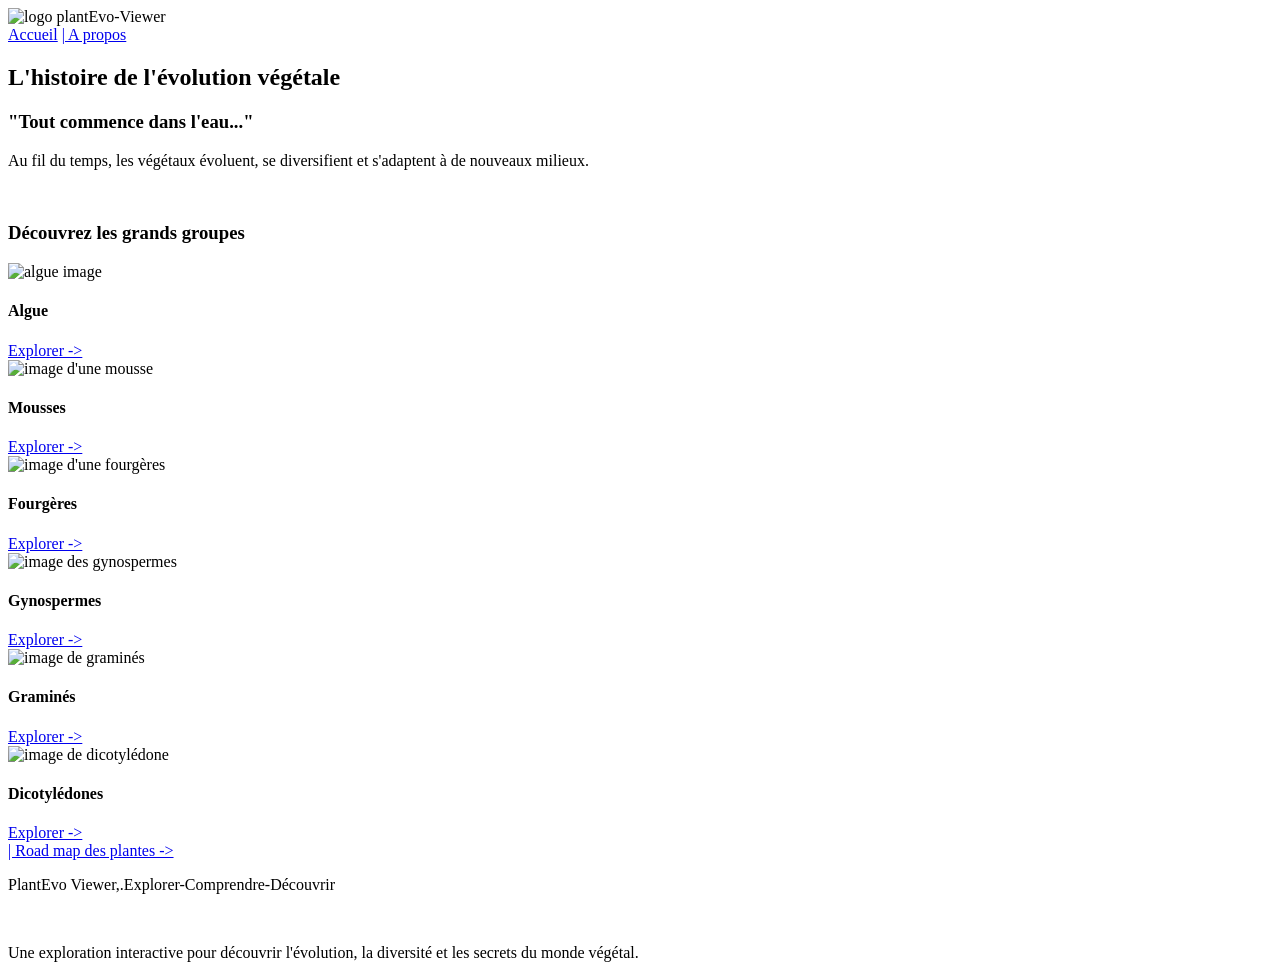
==== index.html @ d21500cf "Fin d'ajout des élements du footer" ====
<!DOCTYPE html>
<html lang="fr">
<head>
    <meta charset="UTF-8">
    <meta name="viewport" content="width=device-width, initial-scale=1.0">
    <title>plantevo_viewer</title>
    <link rel="stylesheet" href="index.css">
</head>
<body>
    <header class="fondhead">
        <div class="accroche">
            <img class="logo" src="image/logo.jpeg" alt="logo plantEvo-Viewer">
            <nav class="navigbarre">
                <a href="#">Accueil</a>
                <a href="#">|  A propos</a>
            </nav>
<!-- AJOUT DU GROS TITRE -->
        </div>
          <h2 id="titre1">L'histoire de<span> l'évolution végétale</span></h2>
            <h3 id="titre2">"Tout commence dans l'eau..."</h3>  
    </header>
    <main>
        <section class="section1">
            <div class="P1">
                <p class="titre3">Au fil du temps, les végétaux évoluent, se diversifient et s'adaptent à de nouveaux milieux.</p><br>
                <h3 class="titre4">Découvrez les grands groupes</h3>
            </div>
        </section>
        <section class="section2">
            <div classe="cartes">
                <div classe="algues">
                    <img src="image/algue-aquarium.webp" alt="algue image">
                    <h4 id="t1">Algue</h4>
                    <a href="algues.html">Explorer -></a>
                </div>
                <div classe="mousses">
                    <img src="image/mousse.jpeg" alt="image d'une mousse">
                    <h4 id="t2">Mousses</h4>
                    <a href="mousses.html">Explorer -></a>
                </div>
                <div classe="fourgeres">
                    <img src="image/fourgères.jpeg" alt="image d'une fourgères">
                    <h4 id="t3">Fourgères</h4>
                    <a href="fourgeres.html">Explorer -></a>           
                </div>
                <div classe="gynospermes">
                    <img src="image/gynosperme.jpeg" alt="image des gynospermes">
                    <h4 id="t4">Gynospermes</h4>
                    <a href="gynospermes.html">Explorer -></a>
                </div>
                <div class="graminés">
                    <img src="image/graminés.jpeg" alt="image de graminés">
                    <h4 id="t5">Graminés</h4>
                    <a href="gramines.html">Explorer -></a>
                </div>
                <div classe="dicotyledone">
                    <img src="image/dycotylédones.webp" alt="image de dicotylédone">
                    <h4 id="t6">Dicotylédones</h4>
                    <a href="dicotyledone.html">Explorer -></a>
                </div>               
            </div>
            <a href="#">|  Road map des plantes -></a>
        </section>
    </main>
    <footer id="apropos">
        <p>PlantEvo Viewer,.Explorer-Comprendre-Découvrir</p><br>
        <p>Une exploration interactive pour découvrir l'évolution, la diversité et les secrets du monde végétal.</p>
    </footer>
</body>
</html>
---- index.css ----
#message{
    text-align:center
}
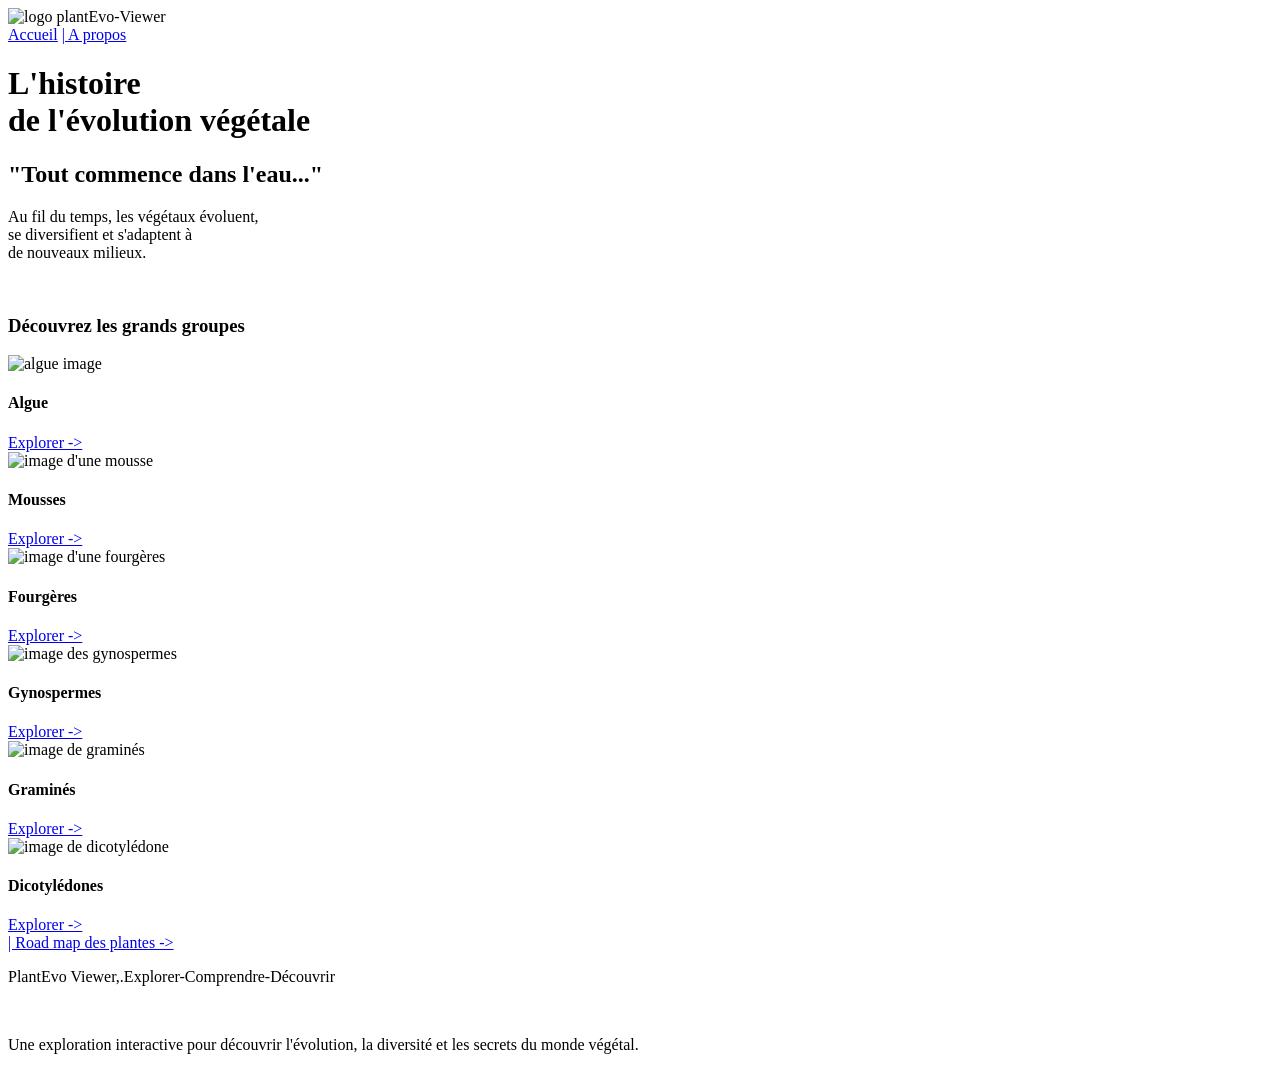
==== commit 1f30c2ac: "correction de classe en class, puis retrait de certains id" ====
--- a/index.html
+++ b/index.html
@@ -16,50 +16,50 @@
             </nav>
 <!-- AJOUT DU GROS TITRE -->
         </div>
-          <h2 id="titre1">L'histoire de<span> l'évolution végétale</span></h2>
-            <h3 id="titre2">"Tout commence dans l'eau..."</h3>  
+          <h1 id="titre1"><span class="mot1">L'histoire <br>de</span><span class="mot2"> l'évolution végétale</span></h1>
+            <h2 id="titre2">"Tout commence dans l'eau..."</h2>  
     </header>
     <main>
         <section class="section1">
             <div class="P1">
-                <p class="titre3">Au fil du temps, les végétaux évoluent, se diversifient et s'adaptent à de nouveaux milieux.</p><br>
+                <p class="titre3">Au fil du temps, les végétaux évoluent,<br> se diversifient et s'adaptent à<br> de nouveaux milieux.</p><br>
                 <h3 class="titre4">Découvrez les grands groupes</h3>
             </div>
         </section>
         <section class="section2">
-            <div classe="cartes">
-                <div classe="algues">
+            <div class="cartes">
+                <div class="algues">
                     <img src="image/algue-aquarium.webp" alt="algue image">
-                    <h4 id="t1">Algue</h4>
+                    <h4>Algue</h4>
                     <a href="algues.html">Explorer -></a>
                 </div>
-                <div classe="mousses">
+                <div class="mousses">
                     <img src="image/mousse.jpeg" alt="image d'une mousse">
-                    <h4 id="t2">Mousses</h4>
+                    <h4>Mousses</h4>
                     <a href="mousses.html">Explorer -></a>
                 </div>
-                <div classe="fourgeres">
+                <div class="fourgeres">
                     <img src="image/fourgères.jpeg" alt="image d'une fourgères">
-                    <h4 id="t3">Fourgères</h4>
+                    <h4>Fourgères</h4>
                     <a href="fourgeres.html">Explorer -></a>           
                 </div>
-                <div classe="gynospermes">
+                <div class="gynospermes">
                     <img src="image/gynosperme.jpeg" alt="image des gynospermes">
-                    <h4 id="t4">Gynospermes</h4>
+                    <h4>Gynospermes</h4>
                     <a href="gynospermes.html">Explorer -></a>
                 </div>
                 <div class="graminés">
                     <img src="image/graminés.jpeg" alt="image de graminés">
-                    <h4 id="t5">Graminés</h4>
+                    <h4>Graminés</h4>
                     <a href="gramines.html">Explorer -></a>
                 </div>
-                <div classe="dicotyledone">
+                <div class="dicotyledone">
                     <img src="image/dycotylédones.webp" alt="image de dicotylédone">
-                    <h4 id="t6">Dicotylédones</h4>
+                    <h4>Dicotylédones</h4>
                     <a href="dicotyledone.html">Explorer -></a>
                 </div>               
             </div>
-            <a href="#">|  Road map des plantes -></a>
+            <a class="roadmap" href="#">|  Road map des plantes -></a>
         </section>
     </main>
     <footer id="apropos">
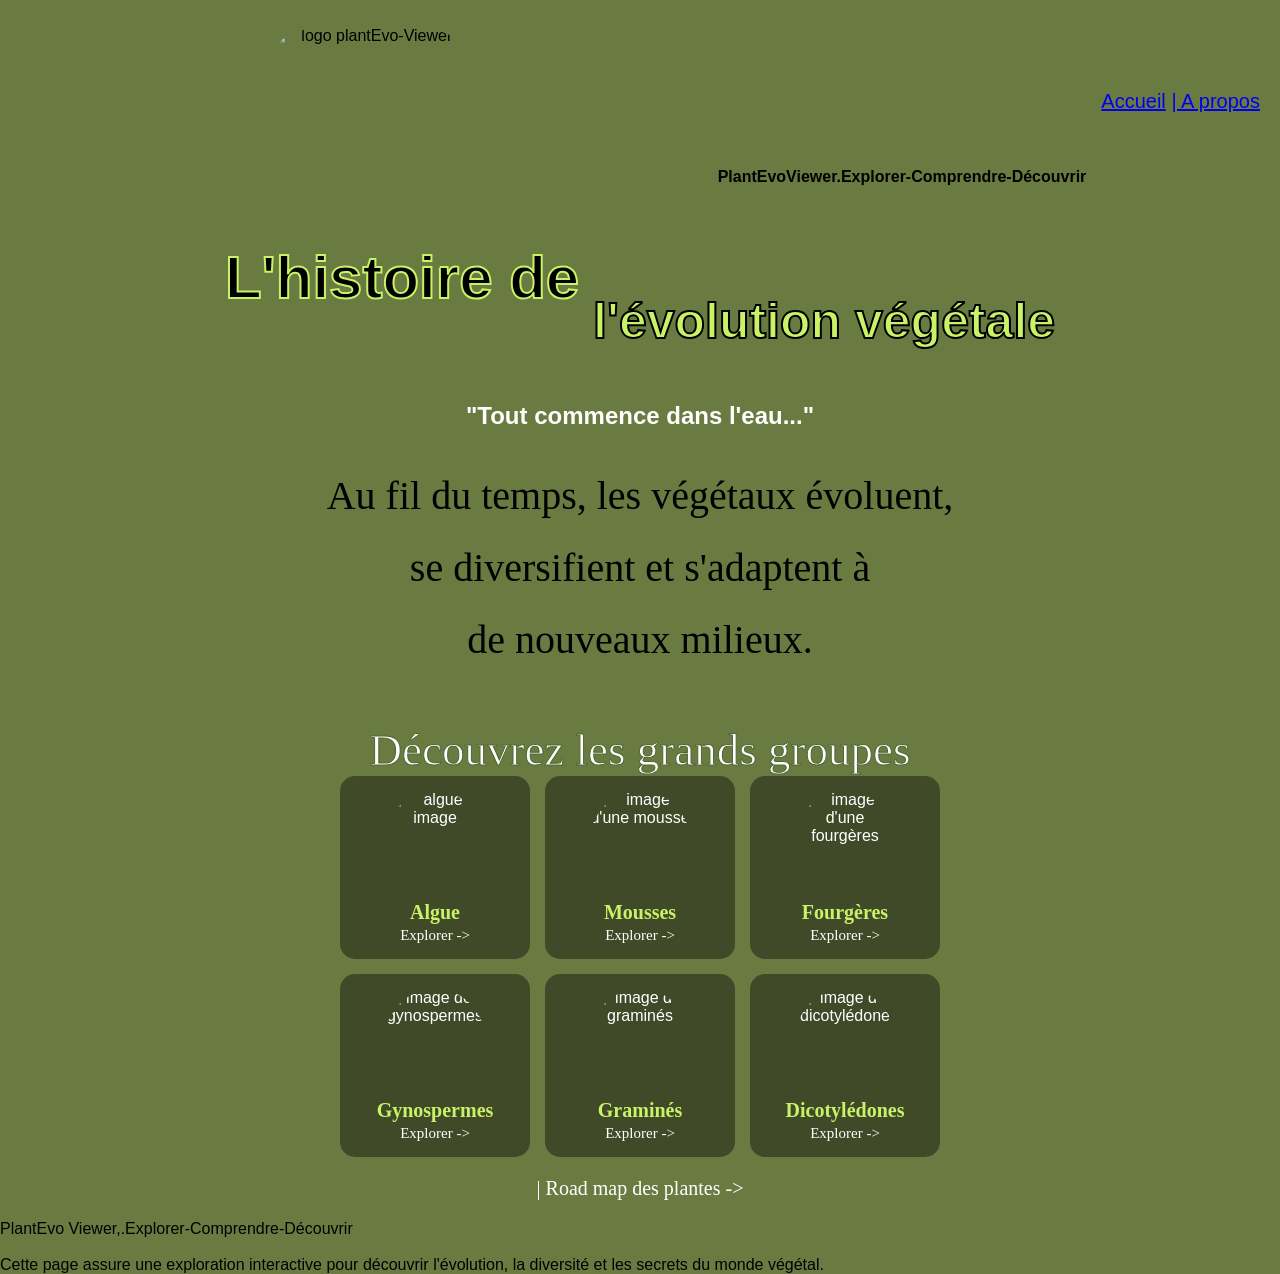
==== commit b8f359c4: "Reajustement des élements du header et du main" ====
--- a/index.html
+++ b/index.html
@@ -10,17 +10,20 @@
     <header class="fondhead">
         <div class="accroche">
             <img class="logo" src="image/logo.jpeg" alt="logo plantEvo-Viewer">
+             <h4>PlantEvoViewer.Explorer-Comprendre-Découvrir</h4>
             <nav class="navigbarre">
                 <a href="#">Accueil</a>
                 <a href="#">|  A propos</a>
             </nav>
-<!-- AJOUT DU GROS TITRE -->
         </div>
-          <h1 id="titre1"><span class="mot1">L'histoire <br>de</span><span class="mot2"> l'évolution végétale</span></h1>
-            <h2 id="titre2">"Tout commence dans l'eau..."</h2>  
+        <!-- AJOUT DU GROS TITRE ET ANNEXES -->
     </header>
     <main>
         <section class="section1">
+            <div class="p0">
+              <h1 classe="titre1"><span class="mot1">L'histoire de</span><span class="mot2"> l'évolution végétale</span></h1>
+            <h2 classe="titre2">"Tout commence dans l'eau..."</h2>
+            </div>
             <div class="P1">
                 <p class="titre3">Au fil du temps, les végétaux évoluent,<br> se diversifient et s'adaptent à<br> de nouveaux milieux.</p><br>
                 <h3 class="titre4">Découvrez les grands groupes</h3>
@@ -63,8 +66,8 @@
         </section>
     </main>
     <footer id="apropos">
-        <p>PlantEvo Viewer,.Explorer-Comprendre-Découvrir</p><br>
-        <p>Une exploration interactive pour découvrir l'évolution, la diversité et les secrets du monde végétal.</p>
+        <p class="footer1">PlantEvo Viewer,.Explorer-Comprendre-Découvrir</p><br>
+        <p class=footer2>Cette page assure une exploration interactive pour découvrir l'évolution, la diversité et les secrets du monde végétal.</p>
     </footer>
 </body>
 </html>
--- a/index.css
+++ b/index.css
@@ -1,3 +1,142 @@
-#message{
+*{
+    margin:0;
+    padding:0;
+    box-sizing: border-box;
+}
+body{
+    font-family:Arial, sans-serif;
+    background-color:#6A7B42;
+}
+/*Mise en forme du header*/
+.fondhead{
+    background-image:url("image/fondheader.jpeg");
+    background-size:cover;
+    background-position:center;
+    text-align:center;
+    padding:20px;
+    padding-bottom:50px;
+    margin-top:70px;
+
+}
+.accroche{
+    display:flex;
+    justify-content: space-between;
+    align-items:center;
+}
+.navigbarre{
+    color:white;
+    text-decoration:none;
+    margin-left:15px;
+    margin-bottom:150px;
+    font-size: 20px;
+}
+.logo{
+    width:200px;
+    height:100px;
+    border-radius:30%;
+    display:block;
+    margin:0 auto;
+    position:relative;
+    top:-100px;
+}
+.mot2{
+    margin-bottom:55px;
+    text-align:center;
+    font-size:50px;
+    color:#C9F367;
+    font-weight:800;
+    position:relative;
+    top:-50px; 
+    -webkit-text-stroke:2px black;
+}
+.mot1{
+  font-size:60px;
+  font-weight:900;
+  color:#000;
+  margin-bottom:100;
+  position:relative;
+  top:-90px; 
+  -webkit-text-stroke:2px #C9F367; 
+}
+#titre2{
+    margin-bottom:75px;
+    font-size:45px;
+    margin:25px;
+    font-family:Kanit;
+    color:#FFFF;
+    margin-top:40px;
+    -webkit-text-stroke:1px black;
+}
+
+.titre3{
+    font-family:Kay Pho Du;
+    text-align:center;
+    margin:30px;
+    color:#000;
+    line-height:1.8;
+    font-size:40px;
+    font-weight:150;
+}
+.titre4{
+  font-family:Kanit;
+  text-align:center;
+  font-weight:700;
+  color:white;
+  font-size:45px;
+  font-weight:500;
+  -webkit-text-stroke:1px #4D6632;
+}
+/*AJOUT D'IMAGE DE FOND POUR LE MAIN*/
+main{
+    background-image:url(image/fondheader.jpeg);
+    background-size:cover;
+    background-position:center;
+    padding:20px;
+    text-align:center;
+    color:white;
+}
+/*REGROUPEMENT EN BLOC DES ELEMENTS DU MAIN*/
+.section{
+    text-align:center;
+    padding:20px 10px;
+}
+.cartes{
+    display:grid;
+    grid-template-columns:1fr 1fr 1fr;
+    gap:15px;
+    max-width:600px;
+    margin:0 auto 20px auto;
+}
+.cartes > div{
+    background-color:rgba(0,0,0,0.40);
+    border-radius:15px;
+    padding:15px 10px;
     text-align:center
+}
+
+.cartes > div img{
+    width:100px;
+    height:100px;
+    object-fit:cover;
+    border-radius:50%;
+    display:block;
+    margin:0 auto;
+}
+.cartes > div h4{
+    color:#C9F367; 
+    font-size:20px;
+    margin:10px 0px 2px;
+    font-family:kanit;
+}
+.cartes > div a{
+    color: white; 
+    font-size:15px;
+    text-decoration:none;
+    font-family:kanit;
+}
+.roadmap{
+    color:white;
+    font-size:20px;
+    font-family:kanit;
+    text-decoration:none;
 }
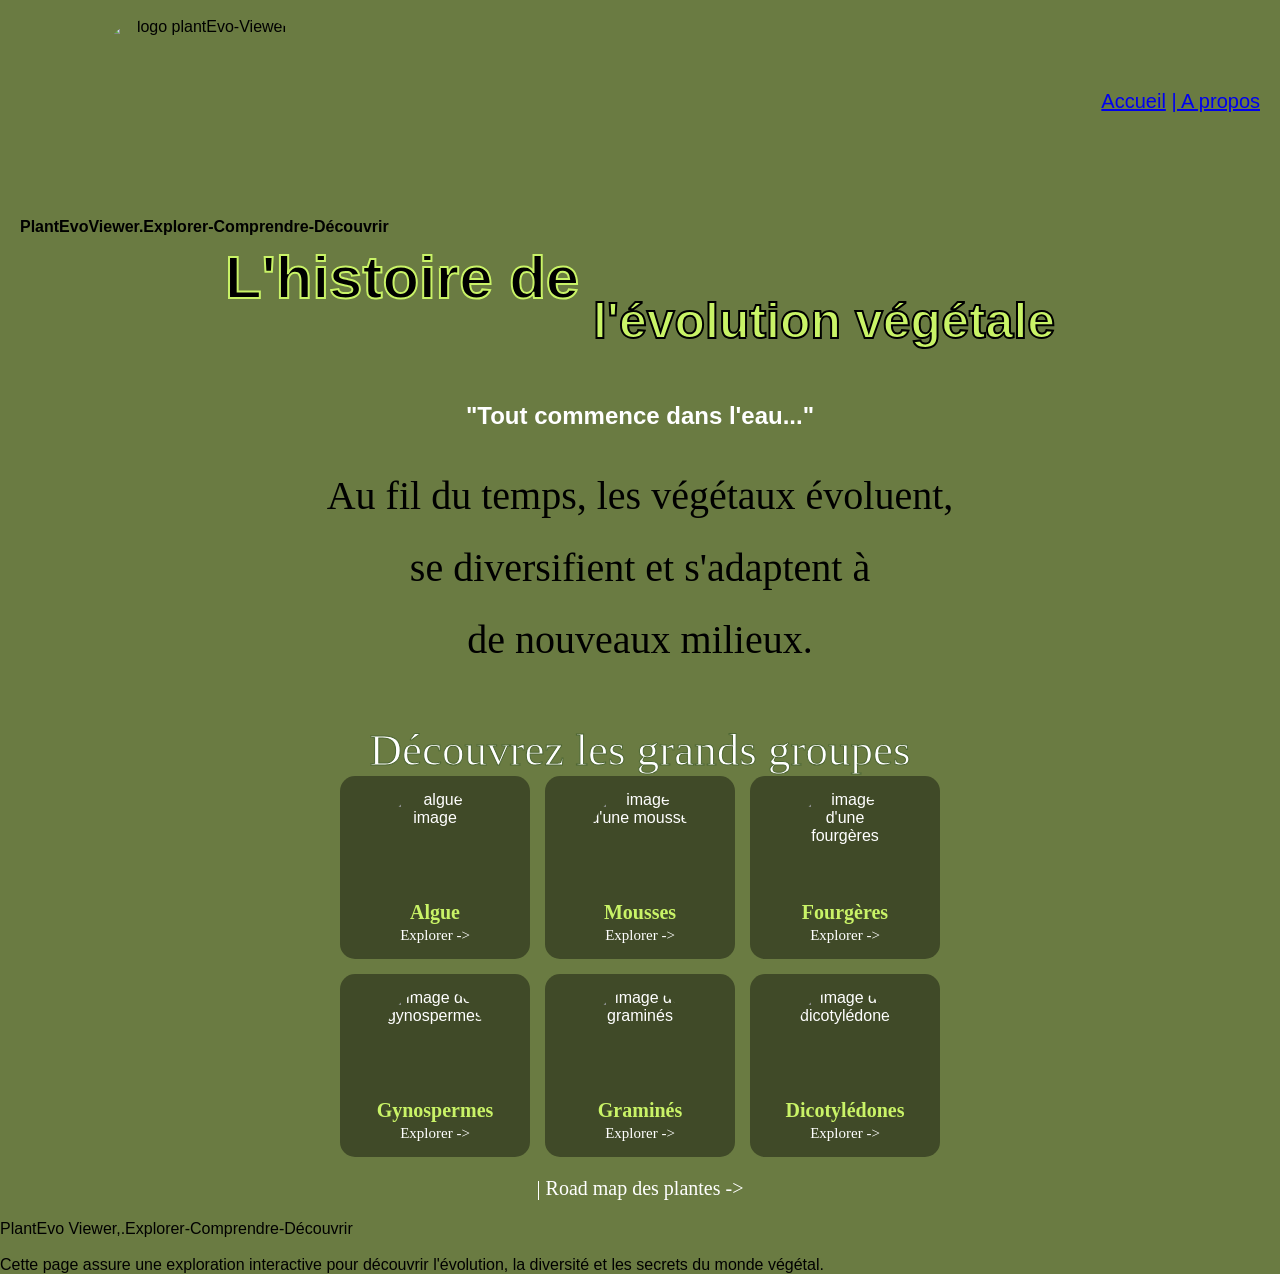
==== commit 65d139be: "Reamenagement des div et titre du header" ====
--- a/index.html
+++ b/index.html
@@ -9,8 +9,10 @@
 <body>
     <header class="fondhead">
         <div class="accroche">
+            <div class="titrelogo">
             <img class="logo" src="image/logo.jpeg" alt="logo plantEvo-Viewer">
              <h4>PlantEvoViewer.Explorer-Comprendre-Découvrir</h4>
+             </div>
             <nav class="navigbarre">
                 <a href="#">Accueil</a>
                 <a href="#">|  A propos</a>
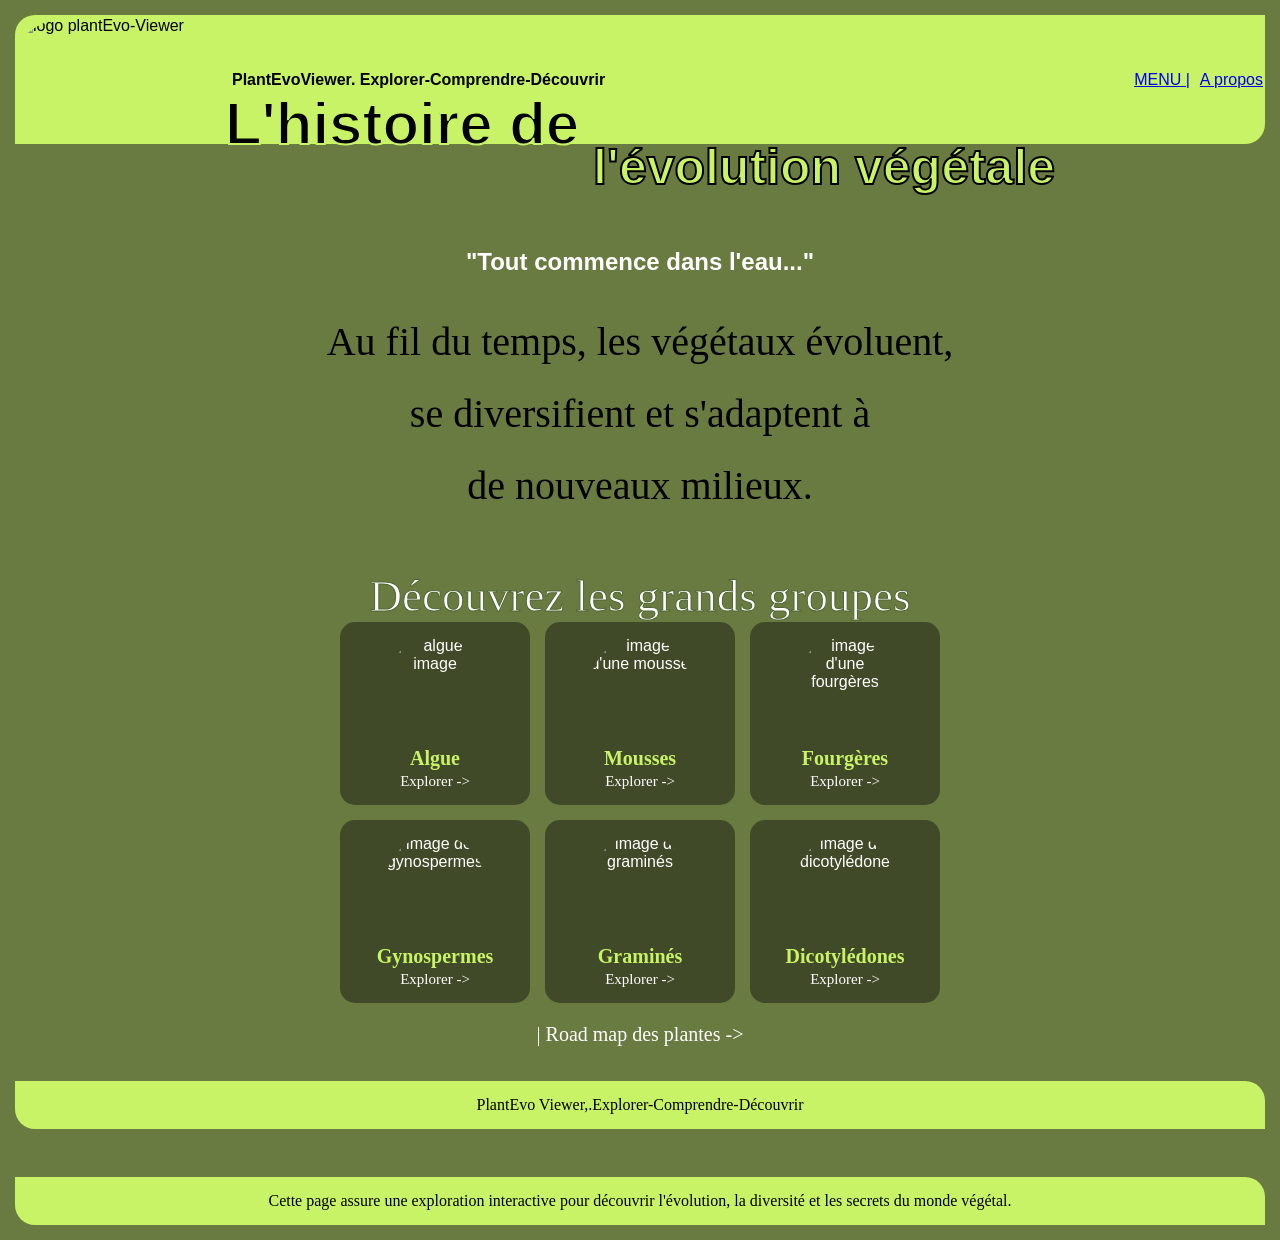
==== commit 58a8446f: "Suppression du lien et remplacement du lien accueil" ====
--- a/index.html
+++ b/index.html
@@ -11,11 +11,11 @@
         <div class="accroche">
             <div class="titrelogo">
             <img class="logo" src="image/logo.jpeg" alt="logo plantEvo-Viewer">
-             <h4>PlantEvoViewer.Explorer-Comprendre-Découvrir</h4>
+             <h4>PlantEvoViewer. Explorer-Comprendre-Découvrir</h4>
              </div>
             <nav class="navigbarre">
-                <a href="#">Accueil</a>
-                <a href="#">|  A propos</a>
+                <a href="#">MENU  |</a>
+                <a href="#">  A propos</a>
             </nav>
         </div>
         <!-- AJOUT DU GROS TITRE ET ANNEXES -->
--- a/index.css
+++ b/index.css
@@ -8,36 +8,28 @@
     background-color:#6A7B42;
 }
 /*Mise en forme du header*/
-.fondhead{
-    background-image:url("image/fondheader.jpeg");
-    background-size:cover;
-    background-position:center;
-    text-align:center;
-    padding:20px;
-    padding-bottom:50px;
-    margin-top:70px;
-
-}
 .accroche{
+    background-color:#C9F367;
+    border-radius:20px 0px 20px 0px;
     display:flex;
     justify-content: space-between;
     align-items:center;
+    padding:2px;
+    margin:15px;
 }
 .navigbarre{
-    color:white;
-    text-decoration:none;
-    margin-left:15px;
-    margin-bottom:150px;
-    font-size: 20px;
+    display:flex;
+    gap:10px;
+}
+.titrelogo{
+    display:flex;
+    align-items:center;
+    gap:10px 15px;
 }
 .logo{
     width:200px;
-    height:100px;
+    height:125px;
     border-radius:30%;
-    display:block;
-    margin:0 auto;
-    position:relative;
-    top:-100px;
 }
 .mot2{
     margin-bottom:55px;
@@ -139,4 +131,30 @@
     font-size:20px;
     font-family:kanit;
     text-decoration:none;
+}
+.footer1{
+    background-color:#C9F367;
+    color:black;
+    display:flex;
+    flex-direction:column;
+    justify-content:center;
+    align-items:center;
+    texte-align:center;
+    border-radius:0px 20px 0px 20px;
+    padding:15px;
+    margin:15px;
+    font-family:kanit;  
+}
+.footer2{
+    background-color:#C9F367;
+    color:black;
+    display:flex;
+    flex-direction:column;
+    justify-content:space-around;
+    align-items:center;
+    texte-align:center;
+    border-radius:0px 20px 0px 20px;
+    padding:15px;
+    margin:15px;
+    font-family:kanit;
 }
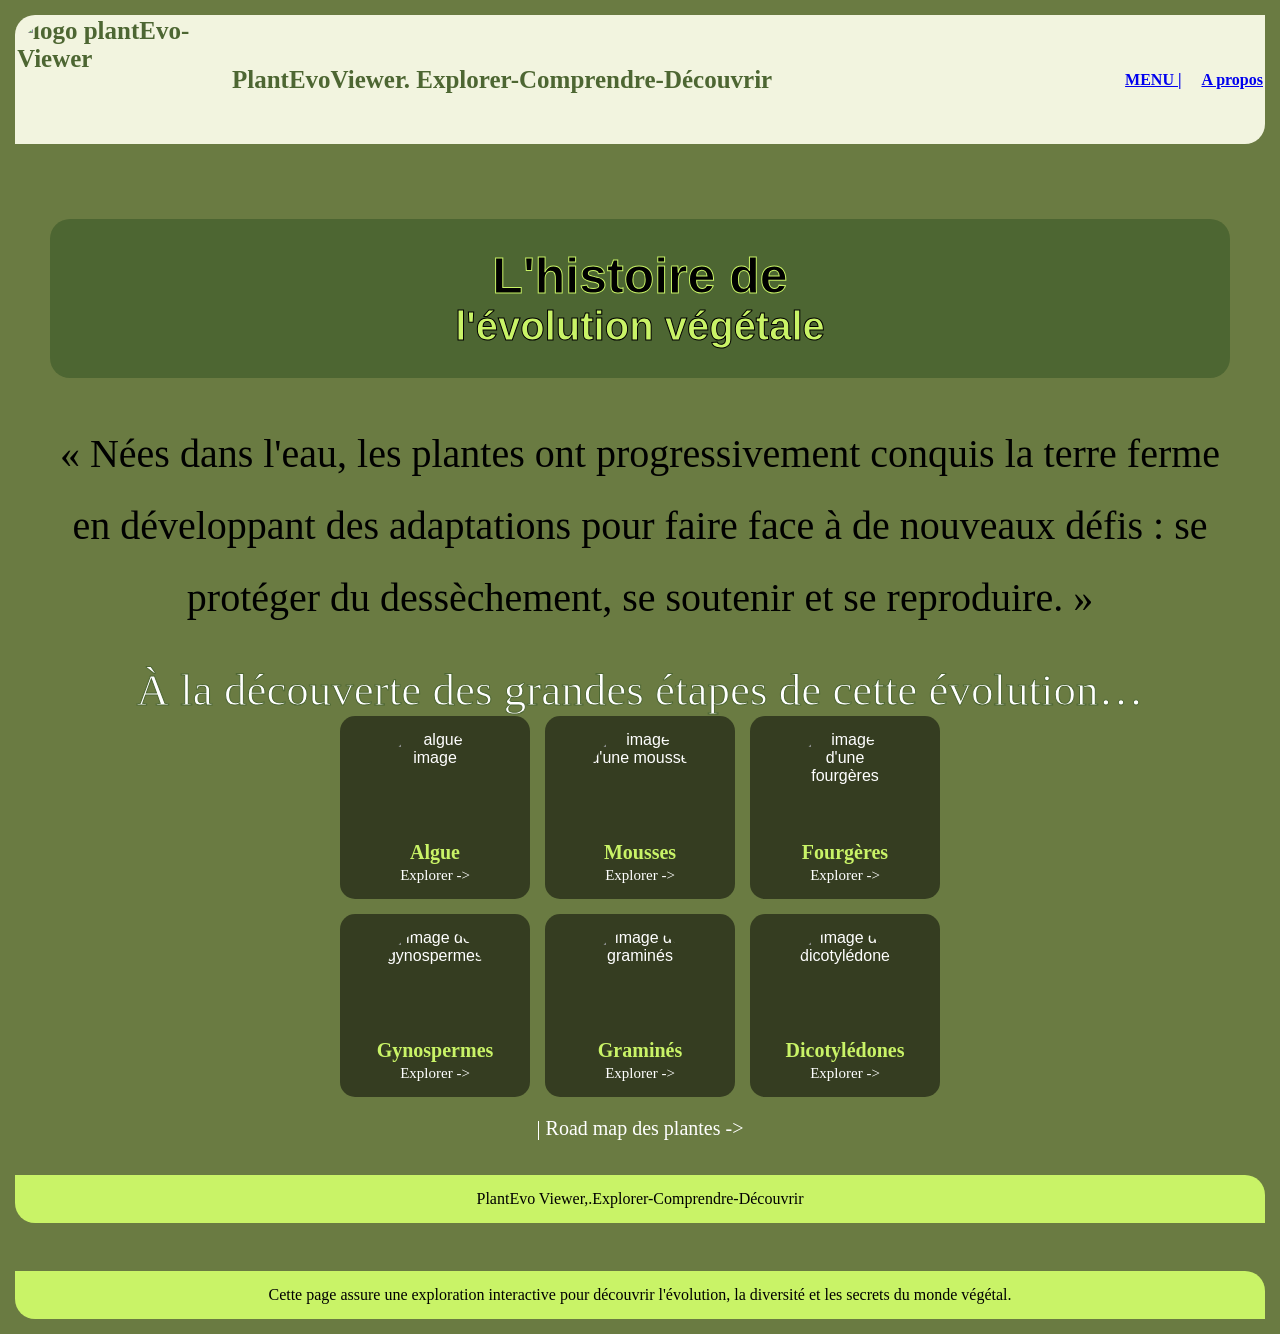
==== commit 9ca5a30e: "Suppression d'éléments et ajout de nouveaux textes" ====
--- a/index.html
+++ b/index.html
@@ -23,12 +23,11 @@
     <main>
         <section class="section1">
             <div class="p0">
-              <h1 classe="titre1"><span class="mot1">L'histoire de</span><span class="mot2"> l'évolution végétale</span></h1>
-            <h2 classe="titre2">"Tout commence dans l'eau..."</h2>
+              <h1 class="titre1"><span class="mot1">L'histoire de</span><span class="mot2"> l'évolution végétale</span></h1>
             </div>
             <div class="P1">
-                <p class="titre3">Au fil du temps, les végétaux évoluent,<br> se diversifient et s'adaptent à<br> de nouveaux milieux.</p><br>
-                <h3 class="titre4">Découvrez les grands groupes</h3>
+                <p class="titre3">« Nées dans l'eau, les plantes ont progressivement conquis la terre ferme en développant des adaptations pour faire face à de nouveaux défis : se protéger du dessèchement, se soutenir et se reproduire. »</p>
+                <h3 class="titre4">À la découverte des grandes étapes de cette évolution…</h3>
             </div>
         </section>
         <section class="section2">
--- a/index.css
+++ b/index.css
@@ -9,7 +9,7 @@
 }
 /*Mise en forme du header*/
 .accroche{
-    background-color:#C9F367;
+    background-color:#F2F4DF;
     border-radius:20px 0px 20px 0px;
     display:flex;
     justify-content: space-between;
@@ -19,38 +19,51 @@
 }
 .navigbarre{
     display:flex;
-    gap:10px;
+    gap:20px;
+    font-family:kanit;
+    font-weight:700;
+    color:black;
 }
 .titrelogo{
     display:flex;
     align-items:center;
     gap:10px 15px;
+    font-family:kanit;
+    font-size:25px;
+    font-weight:700;
+    color:#4D6632;
 }
 .logo{
     width:200px;
     height:125px;
     border-radius:30%;
 }
+/*AJOUT DE FORME DU MAIN*/
+.titre1{
+    background-color:#4D6632;
+    texte-align:center;
+    line-height:1.1;
+    border-radius:20px;
+    margin:40px 30px;
+    padding: 30px 20px;
+}
 .mot2{
-    margin-bottom:55px;
-    text-align:center;
-    font-size:50px;
+    display:block;
+    font-size:40px;
+    font-weight:800;
     color:#C9F367;
-    font-weight:800;
-    position:relative;
-    top:-50px; 
-    -webkit-text-stroke:2px black;
+    -webkit-text-stroke:1px black;
+    texte-align:center;
 }
 .mot1{
-  font-size:60px;
-  font-weight:900;
-  color:#000;
-  margin-bottom:100;
-  position:relative;
-  top:-90px; 
-  -webkit-text-stroke:2px #C9F367; 
+    display:block;
+    font-size:50px;
+    font-weight:900;
+    color:#000;
+    -webkit-text-stroke:1px #C9F367; 
+    texte-align:center;
 }
-#titre2{
+.titre2{
     margin-bottom:75px;
     font-size:45px;
     margin:25px;
@@ -100,7 +113,7 @@
     margin:0 auto 20px auto;
 }
 .cartes > div{
-    background-color:rgba(0,0,0,0.40);
+    background-color:rgba(0,0,0,0.50);
     border-radius:15px;
     padding:15px 10px;
     text-align:center
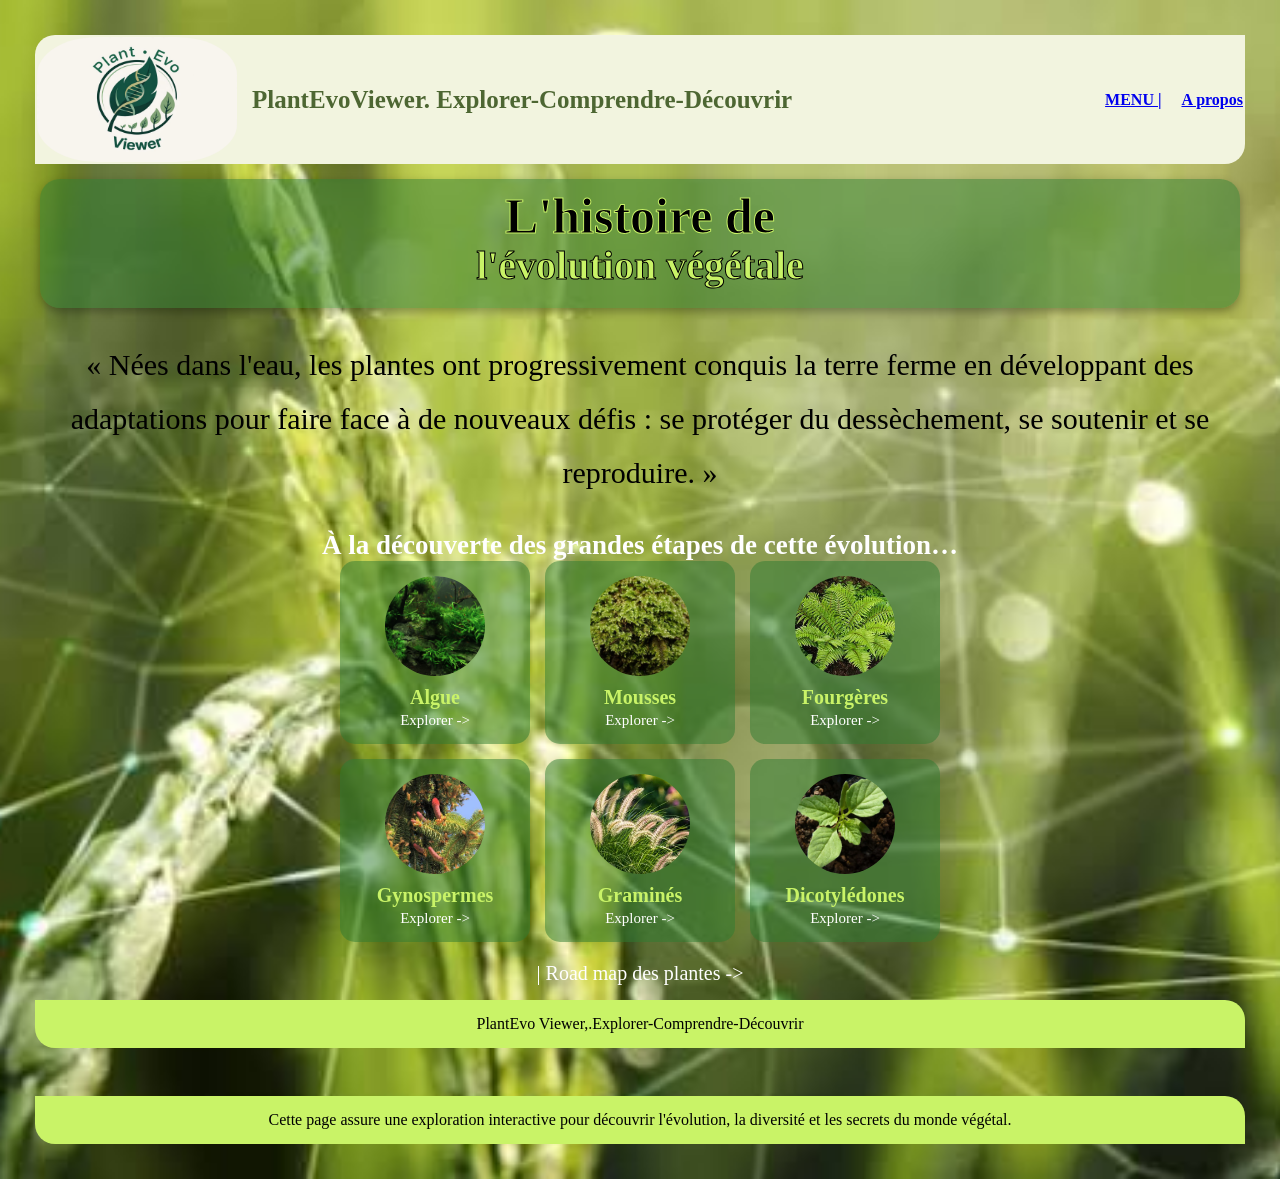
==== commit 58dd7755: "Enregistrement des fichiers" ====
--- a/index.html
+++ b/index.html
@@ -60,7 +60,7 @@
                 <div class="dicotyledone">
                     <img src="image/dycotylédones.webp" alt="image de dicotylédone">
                     <h4>Dicotylédones</h4>
-                    <a href="dicotyledone.html">Explorer -></a>
+                    <a href="dicotyledones.html">Explorer -></a>
                 </div>               
             </div>
             <a class="roadmap" href="#">|  Road map des plantes -></a>
--- a/index.css
+++ b/index.css
@@ -4,8 +4,12 @@
     box-sizing: border-box;
 }
 body{
-    font-family:Arial, sans-serif;
-    background-color:#6A7B42;
+    background-image:url(image/fondheader.jpeg);
+    background-size:cover;
+    background-position:center;
+    padding:20px;
+    text-align:center;
+    color:white;
 }
 /*Mise en forme du header*/
 .accroche{
@@ -40,12 +44,14 @@
 }
 /*AJOUT DE FORME DU MAIN*/
 .titre1{
-    background-color:#4D6632;
+    background-color:rgba(46,125,50,0.50);
+    with:fit-content;
     texte-align:center;
     line-height:1.1;
     border-radius:20px;
-    margin:40px 30px;
-    padding: 30px 20px;
+    margin:10px 20px 10px 20px;
+    padding: 10px 0px 20px 0px;
+    box-shadow:0px 4px 10px rgba(0,0,0,0.3);
 }
 .mot2{
     display:block;
@@ -63,42 +69,23 @@
     -webkit-text-stroke:1px #C9F367; 
     texte-align:center;
 }
-.titre2{
-    margin-bottom:75px;
-    font-size:45px;
-    margin:25px;
-    font-family:Kanit;
-    color:#FFFF;
-    margin-top:40px;
-    -webkit-text-stroke:1px black;
-}
 
 .titre3{
-    font-family:Kay Pho Du;
+    font-family:Lily Script One;
     text-align:center;
     margin:30px;
     color:#000;
     line-height:1.8;
-    font-size:40px;
+    font-size:30px;
     font-weight:150;
 }
 .titre4{
-  font-family:Kanit;
+  font-family:Lily Script One;
   text-align:center;
   font-weight:700;
+  font-size:27px;
+  font-weight:800;
   color:white;
-  font-size:45px;
-  font-weight:500;
-  -webkit-text-stroke:1px #4D6632;
-}
-/*AJOUT D'IMAGE DE FOND POUR LE MAIN*/
-main{
-    background-image:url(image/fondheader.jpeg);
-    background-size:cover;
-    background-position:center;
-    padding:20px;
-    text-align:center;
-    color:white;
 }
 /*REGROUPEMENT EN BLOC DES ELEMENTS DU MAIN*/
 .section{
@@ -113,7 +100,7 @@
     margin:0 auto 20px auto;
 }
 .cartes > div{
-    background-color:rgba(0,0,0,0.50);
+    background-color:rgba(46,125,50,0.50);
     border-radius:15px;
     padding:15px 10px;
     text-align:center
